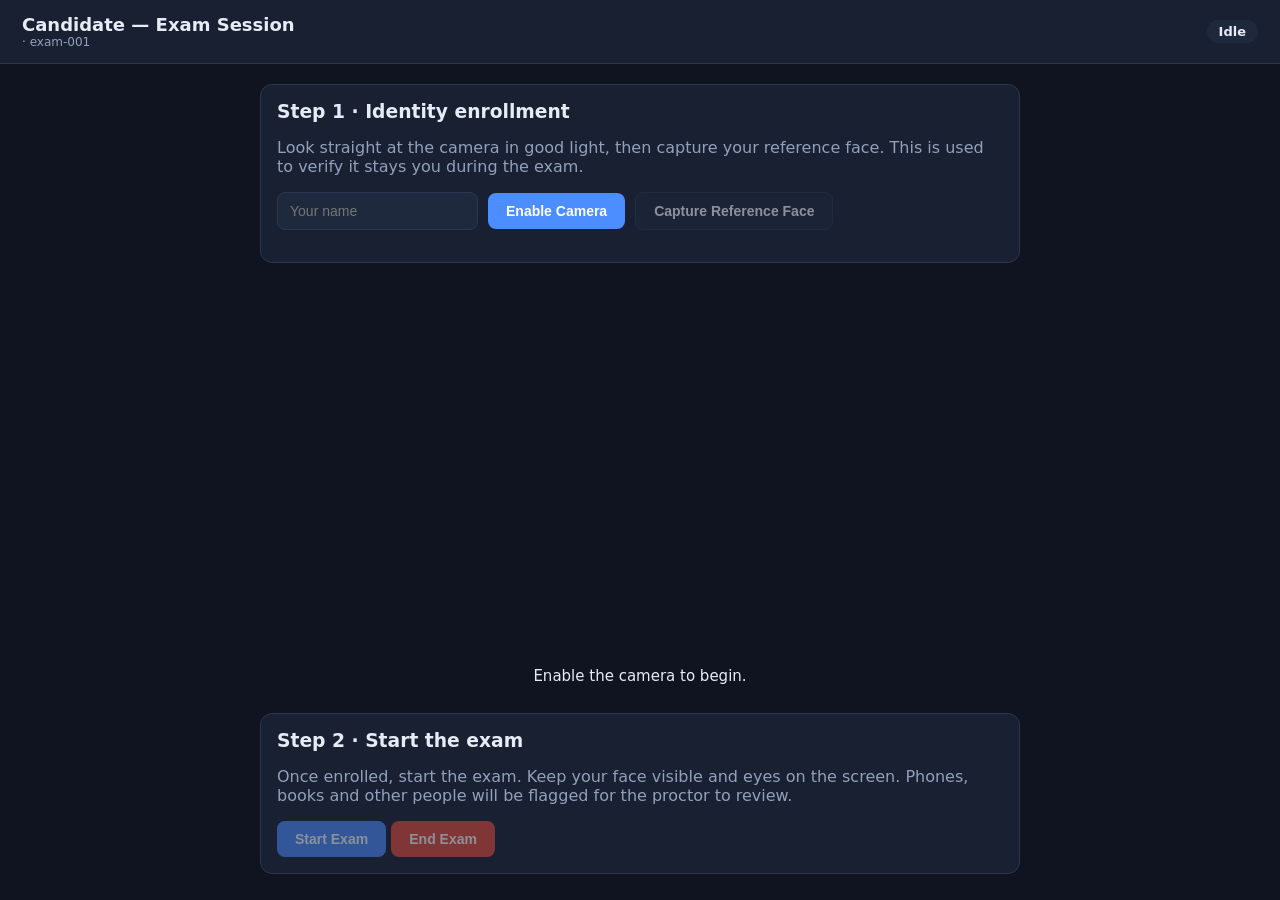
==== templates/candidate.html @ e7b8da3a "Explainable AI proctoring system - initial commit Co-Authored-By: Claude Opus 4.8 (1M context) <nore" ====
<!DOCTYPE html>
<html lang="en">
<head>
  <meta charset="utf-8" />
  <meta name="viewport" content="width=device-width, initial-scale=1" />
  <title>Candidate · Exam Session</title>
  <link rel="stylesheet" href="/static/css/style.css" />
  <script src="/static/js/vendor/face-api.min.js"></script>
  <script type="module" src="/static/js/mp-setup.mjs"></script>
  <script src="/static/js/detection.js?v=4"></script>
</head>
<body>
  <div class="topbar">
    <div class="brand">Candidate — Exam Session <small id="sidlbl"></small></div>
    <span class="pill" id="statuspill" style="background:var(--panel2)">Idle</span>
  </div>

  <div class="wrap">
    <div class="grid" style="grid-template-columns:1fr; max-width:760px; margin:0 auto">

      <div class="card" id="enrollCard">
        <h3>Step 1 · Identity enrollment</h3>
        <p class="muted">Look straight at the camera in good light, then capture your reference face. This is used to verify it stays you during the exam.</p>
        <div style="display:flex; gap:10px; align-items:center; flex-wrap:wrap">
          <input type="text" id="name" placeholder="Your name" />
          <button class="btn" id="startCamBtn">Enable Camera</button>
          <button class="btn secondary" id="captureBtn" disabled>Capture Reference Face</button>
        </div>
        <p class="muted" id="enrollMsg" style="margin-top:8px"></p>
      </div>

      <div class="videowrap">
        <video id="video" autoplay muted playsinline></video>
        <canvas id="overlay"></canvas>
      </div>

      <div id="banner" class="banner ok" style="display:none"></div>
      <div class="status-line" id="status">Enable the camera to begin.</div>

      <div class="card">
        <h3>Step 2 · Start the exam</h3>
        <p class="muted">Once enrolled, start the exam. Keep your face visible and eyes on the screen. Phones, books and other people will be flagged for the proctor to review.</p>
        <button class="btn" id="startExamBtn" disabled>Start Exam</button>
        <button class="btn danger" id="endBtn" disabled>End Exam</button>
      </div>
    </div>
  </div>

  <script>
    const params = new URLSearchParams(location.search);
    const sessionId = params.get("session") || "exam-001";
    document.getElementById("sidlbl").textContent = "· " + sessionId;
    document.getElementById("sidlbl").parentElement;

    const video = document.getElementById("video");
    const overlay = document.getElementById("overlay");
    const statusEl = document.getElementById("status");
    const pill = document.getElementById("statuspill");
    const banner = document.getElementById("banner");

    let client = null;

    function setStatus(s){ statusEl.textContent = s; }
    function setPill(txt, level){
      pill.textContent = txt;
      pill.className = "pill lvl-" + (level||"low");
      pill.style.background = "var(--panel2)";
    }

    document.getElementById("startCamBtn").onclick = async () => {
      try {
        client = new ProctorClient({
          role: "candidate", sessionId, video, overlay,
          onStatus: setStatus,
          onSignals: () => {},
          onServer: handleServer,
        });
        await client.start();
        document.getElementById("captureBtn").disabled = false;
        document.getElementById("startCamBtn").disabled = true;
        setStatus("Camera on. Capture your reference face.");
      } catch (e) {
        setStatus("Camera error: " + e.message + ". Allow camera access and reload.");
      }
    };

    document.getElementById("captureBtn").onclick = async () => {
      document.getElementById("enrollMsg").textContent = "Capturing…";
      const d = await client.captureDescriptor();
      if (!d) { document.getElementById("enrollMsg").textContent = "No face detected — face the camera and try again."; return; }
      const name = document.getElementById("name").value || "Candidate";
      client.enroll(name);
      document.getElementById("enrollMsg").textContent = "✅ Enrolled as " + name + ". You can start the exam.";
      document.getElementById("startExamBtn").disabled = false;
    };

    document.getElementById("startExamBtn").onclick = () => {
      document.getElementById("startExamBtn").disabled = true;
      document.getElementById("endBtn").disabled = false;
      document.getElementById("enrollCard").style.opacity = .6;
      setStatus("Exam in progress — monitoring active.");
      setPill("Monitoring", "low");
    };

    document.getElementById("endBtn").onclick = () => {
      client && client.end();
      setStatus("Exam ended.");
      setPill("Ended");
    };

    function handleServer(msg){
      if (msg.type === "warning") {
        banner.style.display = "block";
        banner.className = "banner warn";
        banner.textContent = "⚠ " + msg.messages.join("  ·  ");
        setPill("Risk " + Math.round(msg.risk), msg.risk_level);
      } else if (msg.type === "ok") {
        banner.className = "banner ok";
        banner.style.display = "block";
        banner.textContent = "All good — keep going.";
        setPill("Risk " + Math.round(msg.risk), msg.risk_level);
      }
    }
  </script>
</body>
</html>
---- static/css/style.css ----
:root {
  --bg: #0f1420;
  --panel: #182031;
  --panel2: #1f293d;
  --line: #2b3650;
  --text: #e6ebf5;
  --muted: #93a0bd;
  --accent: #4c8dff;
  --green: #2ecc71;
  --amber: #f1c40f;
  --orange: #e67e22;
  --red: #e74c3c;
}
* { box-sizing: border-box; }
body {
  margin: 0;
  font-family: system-ui, "Segoe UI", Roboto, sans-serif;
  background: var(--bg);
  color: var(--text);
}
a { color: var(--accent); }
h1, h2, h3 { margin: 0 0 .4em; }
.wrap { max-width: 1400px; margin: 0 auto; padding: 20px; }
.topbar {
  display: flex; align-items: center; justify-content: space-between;
  padding: 14px 22px; background: var(--panel); border-bottom: 1px solid var(--line);
}
.topbar .brand { font-weight: 700; font-size: 18px; }
.topbar .brand small { color: var(--muted); font-weight: 400; font-size: 12px; display: block; }
.pill { padding: 4px 12px; border-radius: 999px; font-size: 13px; font-weight: 600; }
.btn {
  background: var(--accent); color: #fff; border: 0; padding: 10px 18px;
  border-radius: 8px; font-size: 14px; cursor: pointer; font-weight: 600;
}
.btn.secondary { background: var(--panel2); border: 1px solid var(--line); }
.btn.danger { background: var(--red); }
.btn:disabled { opacity: .5; cursor: not-allowed; }
input[type=text] {
  background: var(--panel2); border: 1px solid var(--line); color: var(--text);
  padding: 10px 12px; border-radius: 8px; font-size: 14px;
}
.card { background: var(--panel); border: 1px solid var(--line); border-radius: 12px; padding: 16px; }
.muted { color: var(--muted); }
.grid { display: grid; gap: 16px; }

/* landing */
.hero { text-align: center; padding: 40px 0 10px; }
.hero h1 { font-size: 30px; }
.cardrow { display: grid; grid-template-columns: repeat(auto-fit, minmax(240px, 1fr)); gap: 16px; margin-top: 24px; }
.cardrow .card h3 { color: var(--accent); }
.flow { white-space: pre; font-family: ui-monospace, monospace; color: var(--muted); font-size: 12px; line-height: 1.35; overflow-x: auto; }

/* candidate / mobile */
.videowrap { position: relative; width: 100%; max-width: 720px; margin: 0 auto; }
.videowrap video, .videowrap canvas { width: 100%; border-radius: 12px; display: block; }
.videowrap video { transform: scaleX(-1); }
.videowrap canvas { position: absolute; top: 0; left: 0; transform: scaleX(-1); }
.mobile .videowrap video, .mobile .videowrap canvas { transform: none; }
.status-line { text-align: center; margin: 12px 0; font-size: 15px; }
.banner { padding: 12px 16px; border-radius: 10px; margin: 10px 0; font-weight: 600; }
.banner.ok { background: rgba(46,204,113,.12); color: var(--green); border: 1px solid rgba(46,204,113,.3); }
.banner.warn { background: rgba(231,76,60,.12); color: var(--red); border: 1px solid rgba(231,76,60,.3); }

/* proctor dashboard */
.dash { display: grid; grid-template-columns: 1.4fr 1fr; gap: 16px; }
.feeds { display: grid; grid-template-columns: 1fr 1fr; gap: 12px; }
.feed { background: #000; border-radius: 10px; overflow: hidden; position: relative; aspect-ratio: 16/10; }
.feed img { width: 100%; height: 100%; object-fit: contain; }
.feed .label { position: absolute; top: 8px; left: 8px; background: rgba(0,0,0,.6); padding: 3px 10px; border-radius: 6px; font-size: 12px; }
.feed .offline { position: absolute; inset: 0; display: grid; place-items: center; color: var(--muted); }

.gauge { text-align: center; padding: 8px; }
.gauge .num { font-size: 52px; font-weight: 800; line-height: 1; }
.gauge .bar { height: 12px; background: var(--panel2); border-radius: 999px; overflow: hidden; margin: 12px 0 6px; }
.gauge .bar > div { height: 100%; transition: width .4s, background .4s; }

.lvl-low { color: var(--green); }
.lvl-medium { color: var(--amber); }
.lvl-high { color: var(--orange); }
.lvl-critical { color: var(--red); }
.bg-low { background: var(--green); }
.bg-medium { background: var(--amber); }
.bg-high { background: var(--orange); }
.bg-critical { background: var(--red); }

.sev { padding: 2px 8px; border-radius: 6px; font-size: 11px; font-weight: 700; text-transform: uppercase; }
.sev.high { background: rgba(231,76,60,.2); color: var(--red); }
.sev.medium { background: rgba(230,126,34,.2); color: var(--orange); }
.sev.low { background: rgba(241,196,15,.2); color: var(--amber); }

.incident { border: 1px solid var(--line); border-radius: 10px; padding: 12px; margin-bottom: 10px; background: var(--panel2); }
.incident .head { display: flex; justify-content: space-between; align-items: center; gap: 8px; }
.incident .title { font-weight: 700; }
.incident .xcam { font-size: 11px; color: var(--accent); border: 1px solid var(--accent); padding: 1px 6px; border-radius: 6px; }
.incident .expl { color: var(--muted); font-size: 13px; margin: 6px 0; }
.incident ul { margin: 6px 0; padding-left: 18px; font-size: 12px; color: var(--muted); }
.incident .evidence img { height: 64px; border-radius: 6px; margin-right: 6px; border: 1px solid var(--line); cursor: pointer; }
.incident .actions { display: flex; gap: 6px; margin-top: 8px; }
.incident .actions .btn { padding: 5px 10px; font-size: 12px; }
.confbar { height: 6px; background: var(--panel); border-radius: 999px; margin-top: 6px; overflow: hidden; }
.confbar > div { height: 100%; background: var(--accent); }

.timeline .item { display: flex; gap: 10px; padding: 8px 0; border-bottom: 1px dashed var(--line); font-size: 13px; }
.timeline .dot { width: 10px; height: 10px; border-radius: 50%; margin-top: 5px; flex: 0 0 auto; }
.tag { font-size: 11px; color: var(--muted); }

.section-title { display: flex; justify-content: space-between; align-items: center; margin-bottom: 10px; }
.scroll { max-height: 520px; overflow-y: auto; padding-right: 4px; }
.kv { display: flex; justify-content: space-between; font-size: 13px; padding: 3px 0; }
.kv .k { color: var(--muted); }
.reviewed { opacity: .55; }
@media (max-width: 1000px) { .dash { grid-template-columns: 1fr; } }
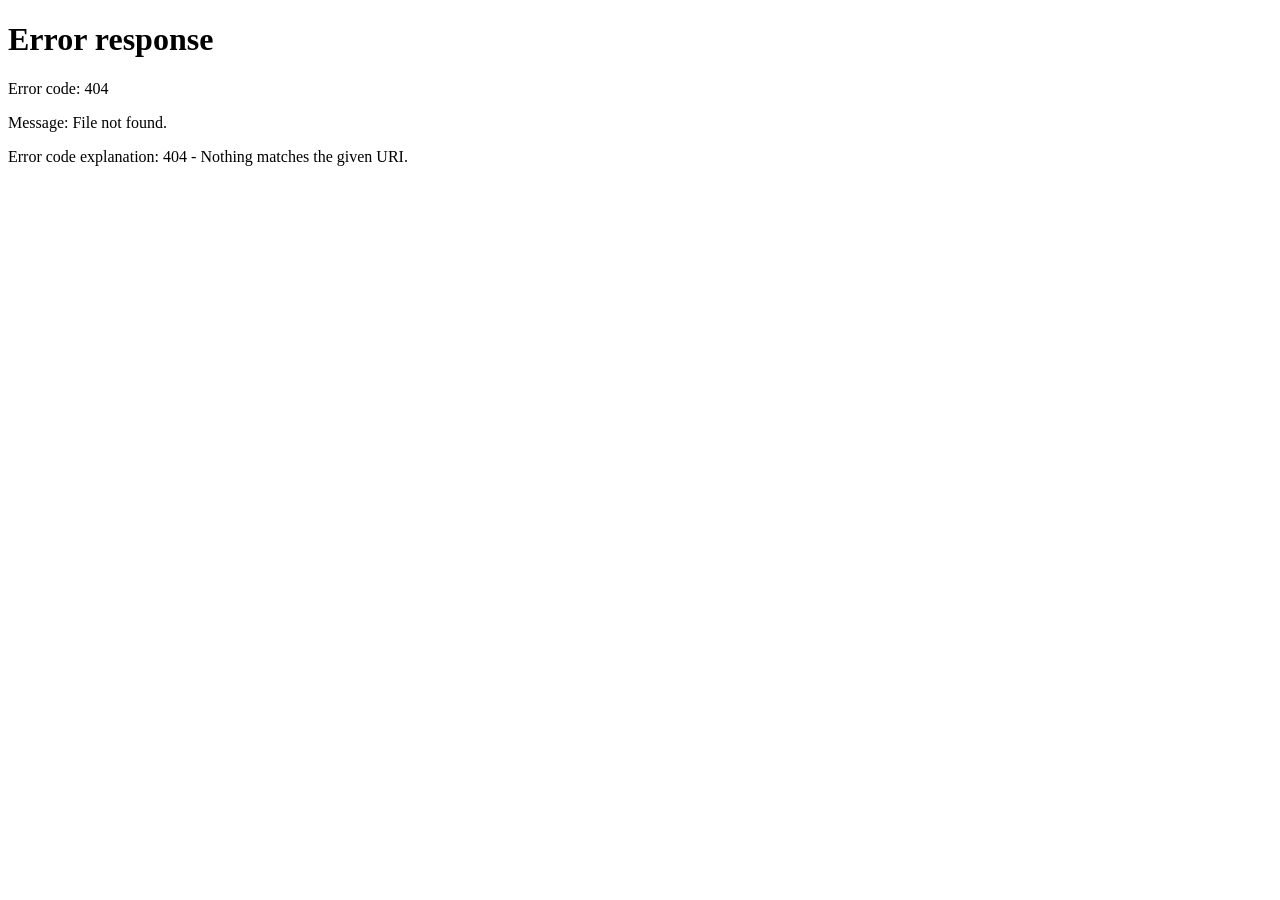
==== commit f24b8619: "Add login/auth, multi-user isolated sessions, secure QR phone pairing, hand detection - SessionMiddl" ====
--- a/templates/candidate.html
+++ b/templates/candidate.html
@@ -5,14 +5,18 @@
   <meta name="viewport" content="width=device-width, initial-scale=1" />
   <title>Candidate · Exam Session</title>
   <link rel="stylesheet" href="/static/css/style.css" />
+  <script src="/static/js/vendor/qrcode.min.js"></script>
   <script src="/static/js/vendor/face-api.min.js"></script>
   <script type="module" src="/static/js/mp-setup.mjs"></script>
-  <script src="/static/js/detection.js?v=4"></script>
+  <script src="/static/js/detection.js?v=5"></script>
 </head>
 <body>
   <div class="topbar">
     <div class="brand">Candidate — Exam Session <small id="sidlbl"></small></div>
-    <span class="pill" id="statuspill" style="background:var(--panel2)">Idle</span>
+    <div style="display:flex; gap:10px; align-items:center">
+      <span class="pill" id="statuspill" style="background:var(--panel2)">Idle</span>
+      <button class="btn secondary" id="logout">Logout</button>
+    </div>
   </div>
 
   <div class="wrap">
@@ -39,41 +43,50 @@
 
       <div class="card">
         <h3>Step 2 · Start the exam</h3>
-        <p class="muted">Once enrolled, start the exam. Keep your face visible and eyes on the screen. Phones, books and other people will be flagged for the proctor to review.</p>
+        <p class="muted">Once enrolled, start the exam. Keep your face visible and eyes on the screen. Phones, books, hands on items and other people will be flagged for the proctor to review.</p>
         <button class="btn" id="startExamBtn" disabled>Start Exam</button>
         <button class="btn danger" id="endBtn" disabled>End Exam</button>
+      </div>
+
+      <div class="card">
+        <div class="section-title"><h3>Step 3 · Pair your phone (secondary camera)</h3><span class="tag" id="mobtag">optional</span></div>
+        <p class="muted">Scan this QR with your phone (same account/exam). It adds a second viewpoint of your desk. The code is unique to your session.</p>
+        <div style="display:flex; gap:16px; align-items:center; flex-wrap:wrap">
+          <div id="qr" style="background:#fff; padding:8px; border-radius:10px; width:max-content"></div>
+          <p class="muted" id="murl" style="word-break:break-all; font-size:12px"></p>
+        </div>
       </div>
     </div>
   </div>
 
   <script>
     const params = new URLSearchParams(location.search);
-    const sessionId = params.get("session") || "exam-001";
+    const sessionId = params.get("session");
+    const token = params.get("token") || "";
+    if (!sessionId || !token) { location.href = "/login"; }
     document.getElementById("sidlbl").textContent = "· " + sessionId;
-    document.getElementById("sidlbl").parentElement;
 
     const video = document.getElementById("video");
     const overlay = document.getElementById("overlay");
     const statusEl = document.getElementById("status");
     const pill = document.getElementById("statuspill");
     const banner = document.getElementById("banner");
-
     let client = null;
 
     function setStatus(s){ statusEl.textContent = s; }
-    function setPill(txt, level){
-      pill.textContent = txt;
-      pill.className = "pill lvl-" + (level||"low");
-      pill.style.background = "var(--panel2)";
-    }
+    function setPill(txt, level){ pill.textContent = txt; pill.className = "pill lvl-" + (level||"low"); pill.style.background = "var(--panel2)"; }
+
+    document.getElementById("logout").onclick = async () => {
+      client && client.end();
+      await fetch("/api/logout", { method: "POST" });
+      location.href = "/login";
+    };
 
     document.getElementById("startCamBtn").onclick = async () => {
       try {
         client = new ProctorClient({
-          role: "candidate", sessionId, video, overlay,
-          onStatus: setStatus,
-          onSignals: () => {},
-          onServer: handleServer,
+          role: "candidate", sessionId, token, video, overlay,
+          onStatus: setStatus, onSignals: () => {}, onServer: handleServer,
         });
         await client.start();
         document.getElementById("captureBtn").disabled = false;
@@ -104,23 +117,36 @@
 
     document.getElementById("endBtn").onclick = () => {
       client && client.end();
-      setStatus("Exam ended.");
-      setPill("Ended");
+      setStatus("Exam ended."); setPill("Ended");
     };
 
     function handleServer(msg){
       if (msg.type === "warning") {
-        banner.style.display = "block";
-        banner.className = "banner warn";
+        banner.style.display = "block"; banner.className = "banner warn";
         banner.textContent = "⚠ " + msg.messages.join("  ·  ");
         setPill("Risk " + Math.round(msg.risk), msg.risk_level);
       } else if (msg.type === "ok") {
-        banner.className = "banner ok";
-        banner.style.display = "block";
+        banner.className = "banner ok"; banner.style.display = "block";
         banner.textContent = "All good — keep going.";
         setPill("Risk " + Math.round(msg.risk), msg.risk_level);
       }
     }
+
+    // phone pairing QR (uses this session's secure token)
+    async function makeQR(){
+      let ip = location.hostname, httpsPort = 8443;
+      try { const r = await fetch('/api/config'); const c = await r.json(); ip = c.lan_ip; httpsPort = c.https_port || 8443; } catch(e){}
+      const isLocal = ["localhost","127.0.0.1",""].includes(location.hostname);
+      let url;
+      if (!isLocal) url = `${location.origin}/mobile?session=${encodeURIComponent(sessionId)}&token=${encodeURIComponent(token)}`;
+      else { const port = location.protocol === "https:" ? location.port : httpsPort;
+             url = `https://${ip}:${port}/mobile?session=${encodeURIComponent(sessionId)}&token=${encodeURIComponent(token)}`; }
+      document.getElementById("murl").textContent = url;
+      const box = document.getElementById("qr"); box.innerHTML = "";
+      if (window.QRCode) new QRCode(box, { text: url, width: 170, height: 170 });
+      else box.innerHTML = "<a href='"+url+"'>mobile link</a>";
+    }
+    makeQR();
   </script>
 </body>
 </html>
